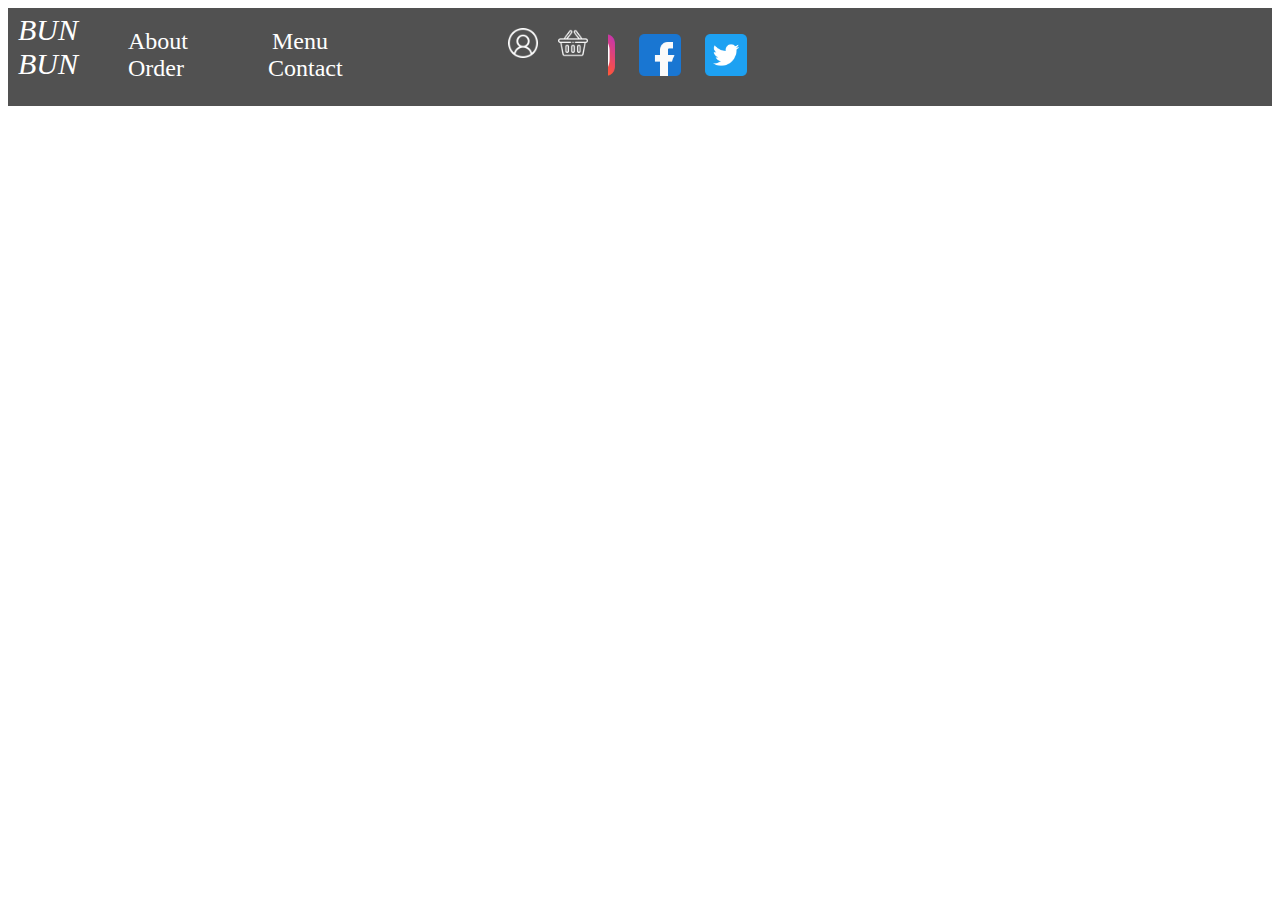
==== index.html @ 27b81f4c "top menu bar + footer" ====
<!DOCTYPE html>
<html lang="en">

<head>
    <link href="custom.css" rel="stylesheet">
</head>

<body>

    <!-- Nav Bar -->
    <nav>
        <ul>
            <li>
                <a href="" id="logo">
                    BUN<br>BUN
                </a>
            </li>
            <div class="nav-icon">
                <li>
                    <a href=""><img src="image/cart.png" alt="cart"></a>
                </li>
                <li>
                    <a href=""><img src="image/profile.png" alt="profile"></a>
                </li>
            </div>
            <div class="nav-items">
                <li><a href="#about">About</a></li>
                <li><a href="#menu">Menu</a></li>
                <li><a href="#order">Order</a></li>
                <li><a href="#contact">Contact</a></li>
            </div>
        </ul>
    </nav>

    <!-- Footer -->
    <footer>
        <ul>
            <li>
                <a href=""><img src="image/instagram.png" alt="instagram"></a>
            </li>
            <li>
                <a href=""><img src="image/facebook.png" alt="facebook"></a>
            </li>
            <li>
                <a href=""><img src="image/twitter.png" alt="twitter"></a>
            </li>
        </ul>
    </footer>

</body>

</html>
---- custom.css ----
body {
    font-family: Roboto;
}

#logo {
    margin: 0px;
    padding-top: 5px;
    font-style: italic;
    font-size: 30px;
    float: left;
}

nav ul {
    position: fixed;
    list-style-type: none;
    margin: 0;
    padding: 0;
    overflow: hidden;
    background-color: #515151;
}

nav li a {
    color: white;
    text-align: center;
    text-decoration: none;
    font-size: 24px;
    padding: 10px;
}

nav li a:hover {
    color: rgb(209, 209, 209);
}

.nav-icon li {
    float: right;
}

.nav-icon {
    margin-top: 20px;
    margin-right: 10px;
}

.nav-items li {
    display: inline;
    padding: 30px;
}

.nav-items {
    margin: auto;
    width: 600px;
}

nav img {
    width: 30px;
}

footer img {
    width: 42px;
    height: 42px;
}

footer ul li {
    display: inline;
    padding: 10px;
}

footer {
    padding: 10px;
    text-align: center;
    background-color: #515151;
    right: 0px;
    left: 0px;
}
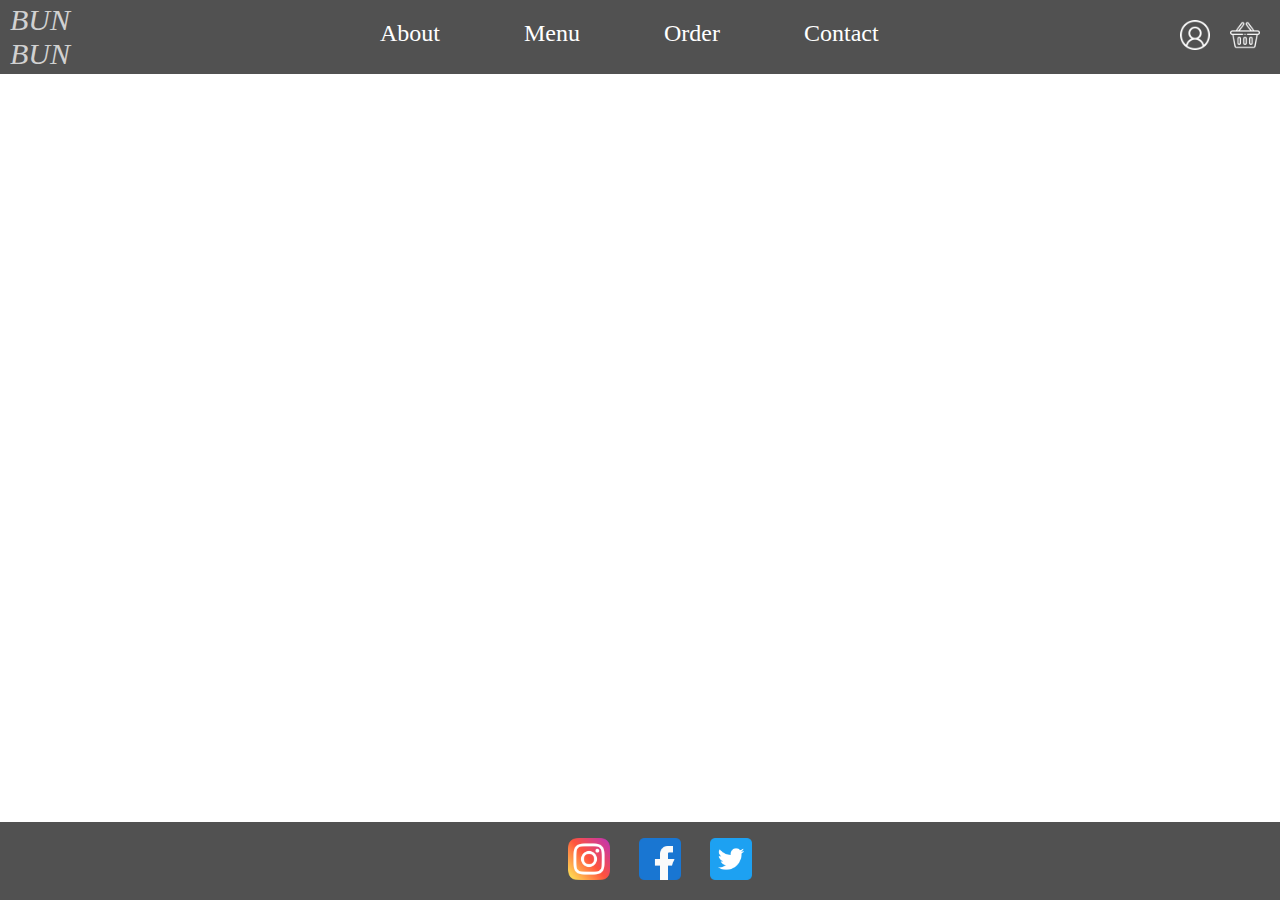
==== commit 0a68d4b8: "fixed menu bar" ====
--- a/index.html
+++ b/index.html
@@ -15,7 +15,7 @@
                     BUN<br>BUN
                 </a>
             </li>
-            <div class="nav-icon">
+            <div id="nav-icon">
                 <li>
                     <a href=""><img src="image/cart.png" alt="cart"></a>
                 </li>
@@ -23,7 +23,7 @@
                     <a href=""><img src="image/profile.png" alt="profile"></a>
                 </li>
             </div>
-            <div class="nav-items">
+            <div id="nav-items">
                 <li><a href="#about">About</a></li>
                 <li><a href="#menu">Menu</a></li>
                 <li><a href="#order">Order</a></li>
--- a/custom.css
+++ b/custom.css
@@ -2,16 +2,14 @@
     font-family: Roboto;
 }
 
-#logo {
-    margin: 0px;
-    padding-top: 5px;
-    font-style: italic;
-    font-size: 30px;
-    float: left;
+nav {
+    position: fixed;
+    top: 0;
+    right: 0;
+    left: 0;
 }
 
 nav ul {
-    position: fixed;
     list-style-type: none;
     margin: 0;
     padding: 0;
@@ -31,27 +29,35 @@
     color: rgb(209, 209, 209);
 }
 
-.nav-icon li {
+nav img {
+    width: 30px;
+}
+
+#logo {
+    padding-top: 3px;
+    padding-bottom: 3px;
+    font-style: italic;
+    font-size: 30px;
+    float: left;
+}
+
+#nav-icon li {
     float: right;
 }
 
-.nav-icon {
+#nav-icon {
     margin-top: 20px;
     margin-right: 10px;
 }
 
-.nav-items li {
+#nav-items li {
     display: inline;
     padding: 30px;
 }
 
-.nav-items {
+#nav-items {
     margin: auto;
     width: 600px;
-}
-
-nav img {
-    width: 30px;
 }
 
 footer img {
@@ -59,15 +65,16 @@
     height: 42px;
 }
 
-footer ul li {
+footer li {
     display: inline;
-    padding: 10px;
+    padding: 1%;
 }
 
 footer {
-    padding: 10px;
     text-align: center;
     background-color: #515151;
-    right: 0px;
-    left: 0px;
+    left: 0;
+    bottom: 0;
+    position: absolute;
+    width: 100%;
 }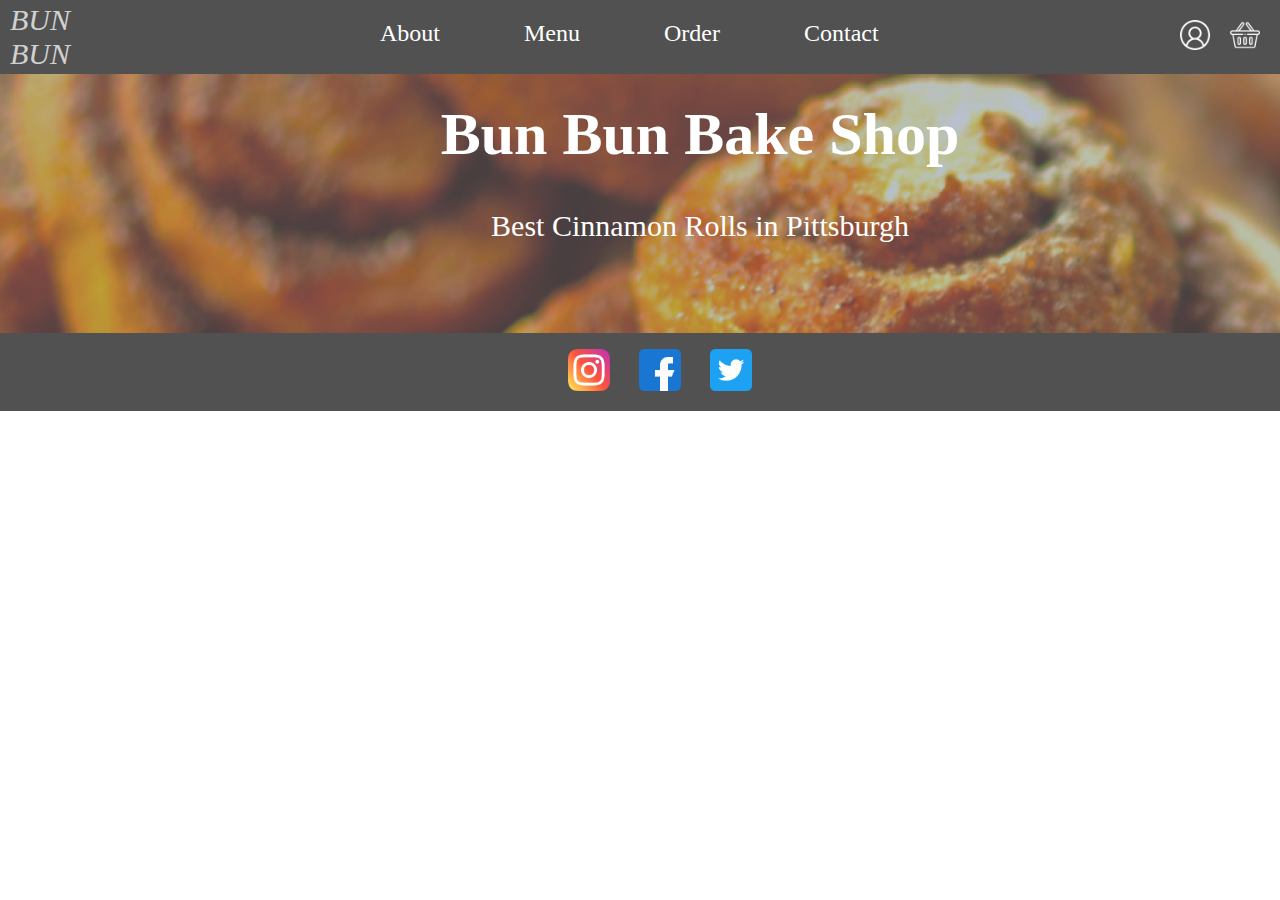
==== commit dea646b4: "add banner" ====
--- a/index.html
+++ b/index.html
@@ -32,6 +32,11 @@
         </ul>
     </nav>
 
+    <!-- Banner -->
+    <div class="banner">
+        <h1>Bun Bun Bake Shop</h1>
+        <p>Best Cinnamon Rolls in Pittsburgh</p>
+    </div>
     <!-- Footer -->
     <footer>
         <ul>
--- a/custom.css
+++ b/custom.css
@@ -1,4 +1,5 @@
-body {
+html body {
+    margin: 0;
     font-family: Roboto;
 }
 
@@ -60,6 +61,15 @@
     width: 600px;
 }
 
+.banner {
+    padding: 60px;
+    text-align: center;
+    background-image: url("image/banner.png");
+    color: white;
+    font-size: 30px;
+    width: 100%;
+}
+
 footer img {
     width: 42px;
     height: 42px;
@@ -73,8 +83,7 @@
 footer {
     text-align: center;
     background-color: #515151;
-    left: 0;
     bottom: 0;
-    position: absolute;
     width: 100%;
+    overflow: hidden;
 }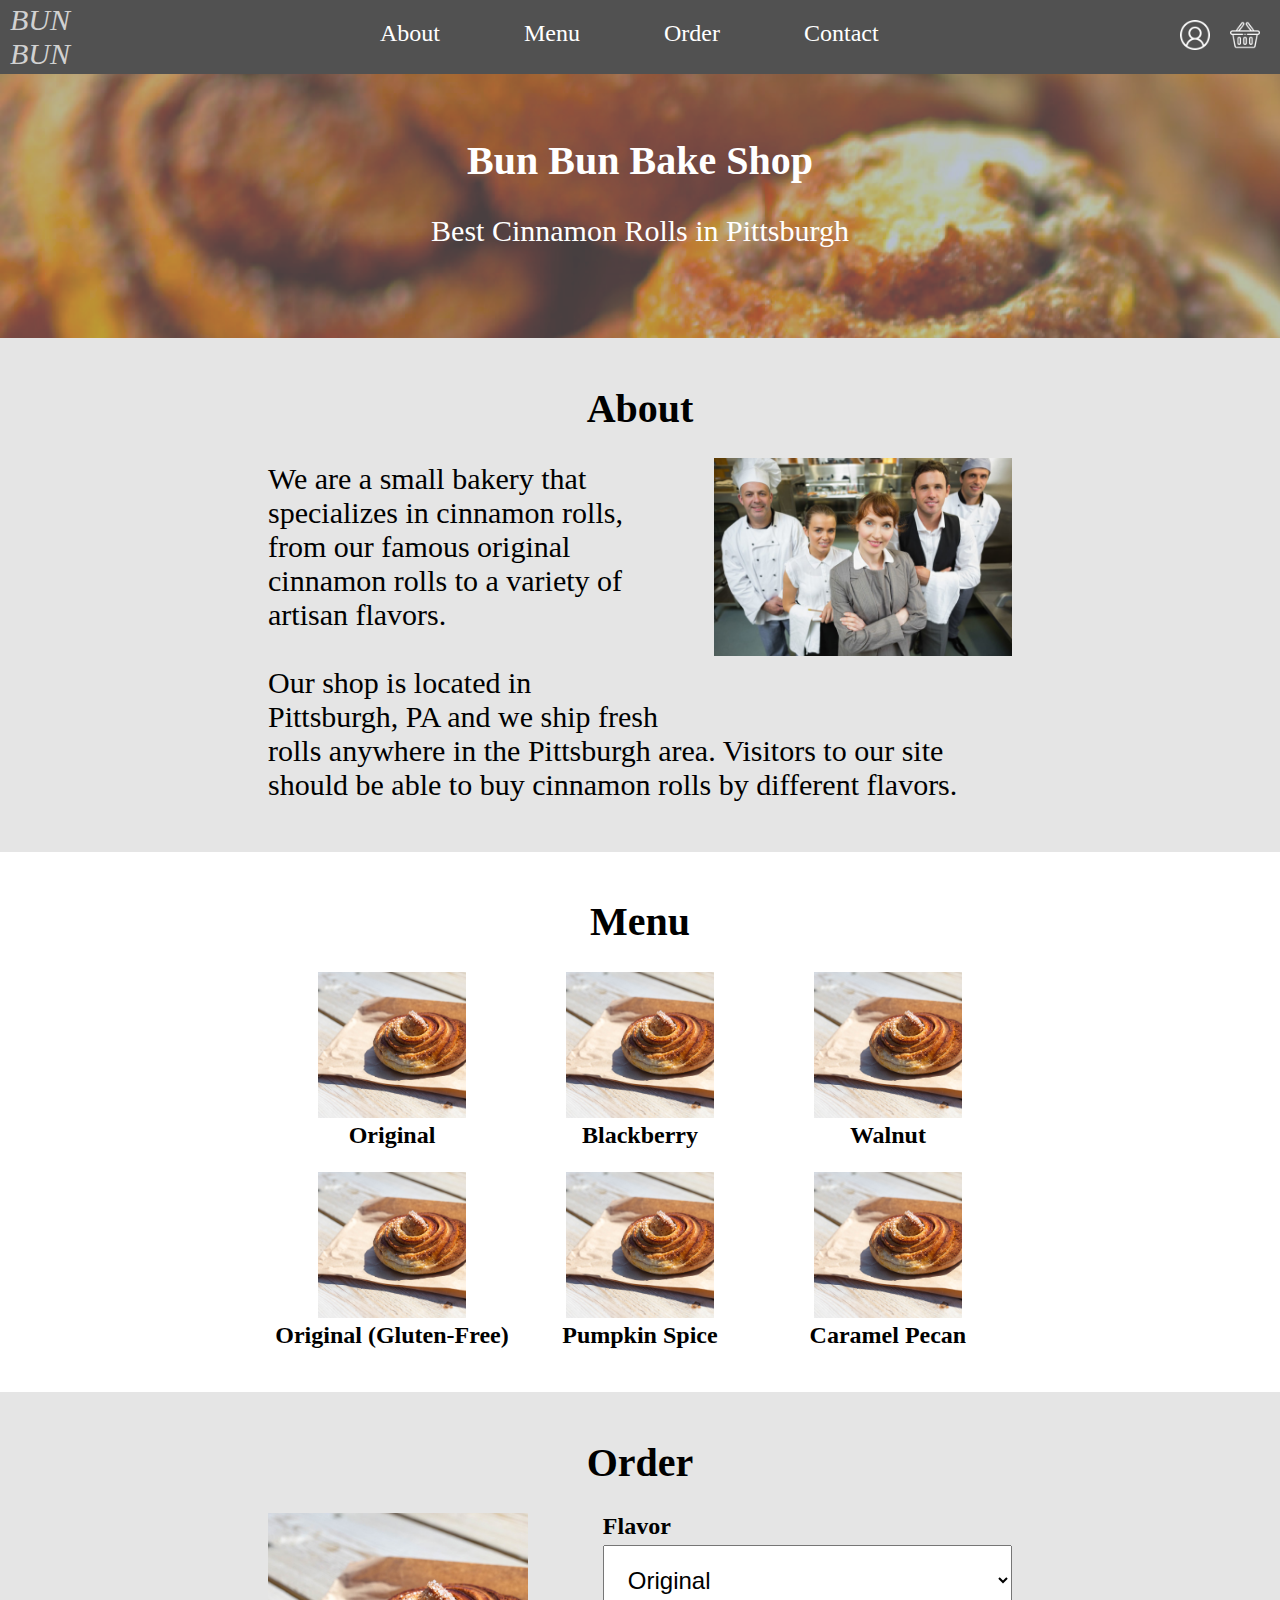
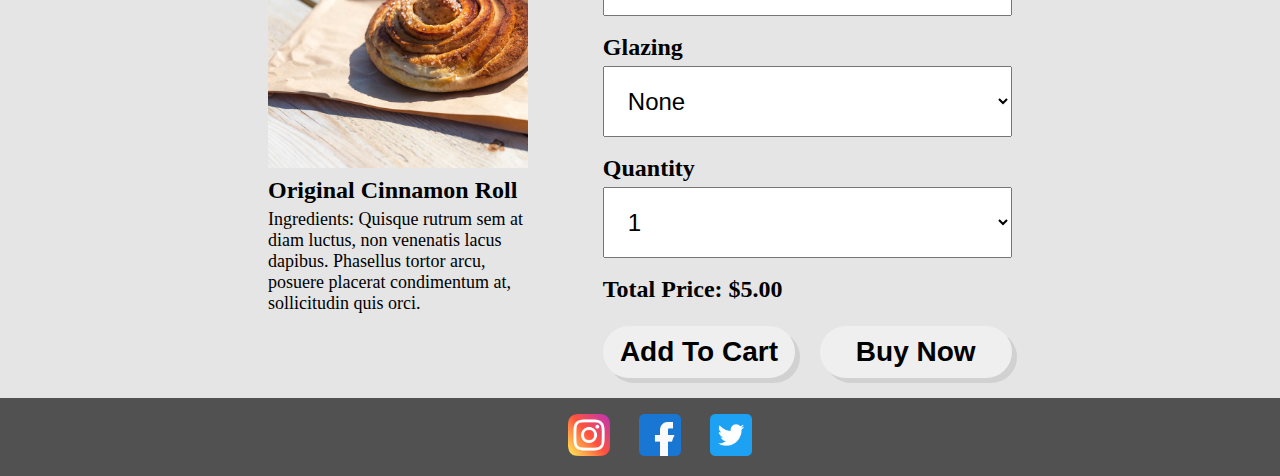
==== commit ab7188cf: "added menu and order sections" ====
--- a/index.html
+++ b/index.html
@@ -33,10 +33,106 @@
     </nav>
 
     <!-- Banner -->
-    <div class="banner">
+    <div id="banner">
         <h1>Bun Bun Bake Shop</h1>
         <p>Best Cinnamon Rolls in Pittsburgh</p>
     </div>
+
+    <!-- About -->
+    <div id="about" class="gray-background">
+        <div class="content-width">
+            <h1>About</h1>
+            <img src="image/team.png" alt="team">
+            <p>We are a small bakery that specializes in cinnamon rolls, from our famous original cinnamon rolls to a variety of artisan flavors.
+                <br><br>Our shop is located in Pittsburgh, PA and we ship fresh rolls anywhere in the Pittsburgh area. Visitors to our site should be able to buy cinnamon rolls by different flavors. </p>
+        </div>
+    </div>
+
+    <!-- Menu -->
+    <div id="menu">
+        <div class="content-width">
+            <h1>Menu</h1>
+            <div class="row">
+                <div class="column"><img src="image/product.png" alt="product"></div>
+                <div class="column"><img src="image/product.png" alt="product"></div>
+                <div class="column"><img src="image/product.png" alt="product"></div>
+            </div>
+            <div class="row">
+                <div class="column">
+                    <h2>Original</h2>
+                </div>
+                <div class="column">
+                    <h2>Blackberry</h2>
+                </div>
+                <div class="column">
+                    <h2>Walnut</h2>
+                </div>
+            </div>
+            <br>
+            <div class="row">
+                <div class="column"><img src="image/product.png" alt="product"></div>
+                <div class="column"><img src="image/product.png" alt="product"></div>
+                <div class="column"><img src="image/product.png" alt="product"></div>
+            </div>
+            <div class="row">
+                <div class="column">
+                    <h2>Original (Gluten-Free)</h2>
+                </div>
+                <div class="column">
+                    <h2>Pumpkin Spice</h2>
+                </div>
+                <div class="column">
+                    <h2>Caramel Pecan</h2>
+                </div>
+            </div>
+            <br>
+        </div>
+    </div>
+
+    <!-- Order -->
+    <div id="order" class="gray-background">
+        <div class="content-width">
+            <h1>Order</h1>
+            <div id="product-info">
+                <img src="image/product.png" alt="product">
+                <h2>Original Cinnamon Roll</h2>
+                <p>Ingredients: Quisque rutrum sem at diam luctus, non venenatis lacus dapibus. Phasellus tortor arcu, posuere placerat condimentum at, sollicitudin quis orci.</p>
+            </div>
+            <form name="product-order" id="product-order" action="">
+                <h2>Flavor</h2>
+                <select name="flavor" id="flavor">
+                    <option value="original" selected="selected">Original</option>
+                    <option value="original(gluten-free)">Original (Gluten-Free)</option>
+                    <option value="blackberry">Blackberry</option>
+                    <option value="walnut">Walnut</option>
+                    <option value="pumpkin_spice">Pumpkin Spice</option>
+                    <option value="caramel_pecan">Caramel Pecan</option>
+                </select>
+                <br><br>
+                <h2>Glazing</h2>
+                <select name="glazing" id="glazing">
+                    <option value="none" selected="selected">None</option>
+                    <option value="sugar-milk">Sugar-milk</option>
+                    <option value="vanilla-milk">Vanilla-milk</option>
+                    <option value="double-chocolate">Double-chocolate</option>
+                </select>
+                <br><br>
+                <h2>Quantity</h2>
+                <select name="quantity" id="quantity">
+                    <option value=1 selected="selected">1</option>
+                    <option value=3>3</option>
+                    <option value=6>6</option>
+                    <option value=12>12</option>
+                </select>
+                <br><br>
+                <h2>Total Price: $5.00</h2>
+                <br>
+                <input class="action-btn" type="submit" value="Add To Cart">
+                <button class="action-btn">Buy Now</button>
+            </form>
+        </div>
+    </div>
+
     <!-- Footer -->
     <footer>
         <ul>
--- a/custom.css
+++ b/custom.css
@@ -1,6 +1,32 @@
 html body {
     margin: 0;
     font-family: Roboto;
+}
+
+h1 {
+    text-align: center;
+    font-weight: bold;
+    font-size: 40px;
+}
+
+h2 {
+    margin-bottom: 5px;
+    margin-top: 0px;
+}
+
+p {
+    font-size: 30px;
+}
+
+.content-width {
+    width: 60%;
+    margin: auto;
+}
+
+.gray-background {
+    background-color: #E5E5E5;
+    overflow: hidden;
+    padding: 20px;
 }
 
 nav {
@@ -61,13 +87,83 @@
     width: 600px;
 }
 
-.banner {
-    padding: 60px;
+#banner {
+    margin-top: 50px;
+    padding-top: 60px;
+    padding-bottom: 60px;
     text-align: center;
     background-image: url("image/banner.png");
     color: white;
-    font-size: 30px;
     width: 100%;
+}
+
+#about img {
+    float: right;
+    width: 40%;
+    height: auto;
+    padding-left: 50px;
+    padding-bottom: 50px;
+}
+
+#menu {
+    padding: 20px;
+}
+
+#menu img {
+    width: 60%;
+}
+
+.column {
+    float: left;
+    width: 33.33%;
+    text-align: center;
+}
+
+.row:after {
+    content: "";
+    display: table;
+    clear: both;
+}
+
+#product-info {
+    float: left;
+    width: 35%;
+}
+
+#product-info p {
+    font-size: 18px;
+    margin-top: 0px;
+}
+
+#product-info img {
+    width: 100%;
+    margin-bottom: 5px;
+}
+
+#product-order {
+    float: right;
+    width: 55%;
+}
+
+#product-order select {
+    padding: 20px;
+    font-size: 24px;
+    width: 100%;
+}
+
+.action-btn {
+    width: 47%;
+    padding: 10px;
+    border: none;
+    border-radius: 80px;
+    font-size: 28px;
+    font-weight: bold;
+    cursor: pointer;
+    box-shadow: 5px 5px #d1d1d1;
+}
+
+#product-order input {
+    margin-right: 5%;
 }
 
 footer img {
